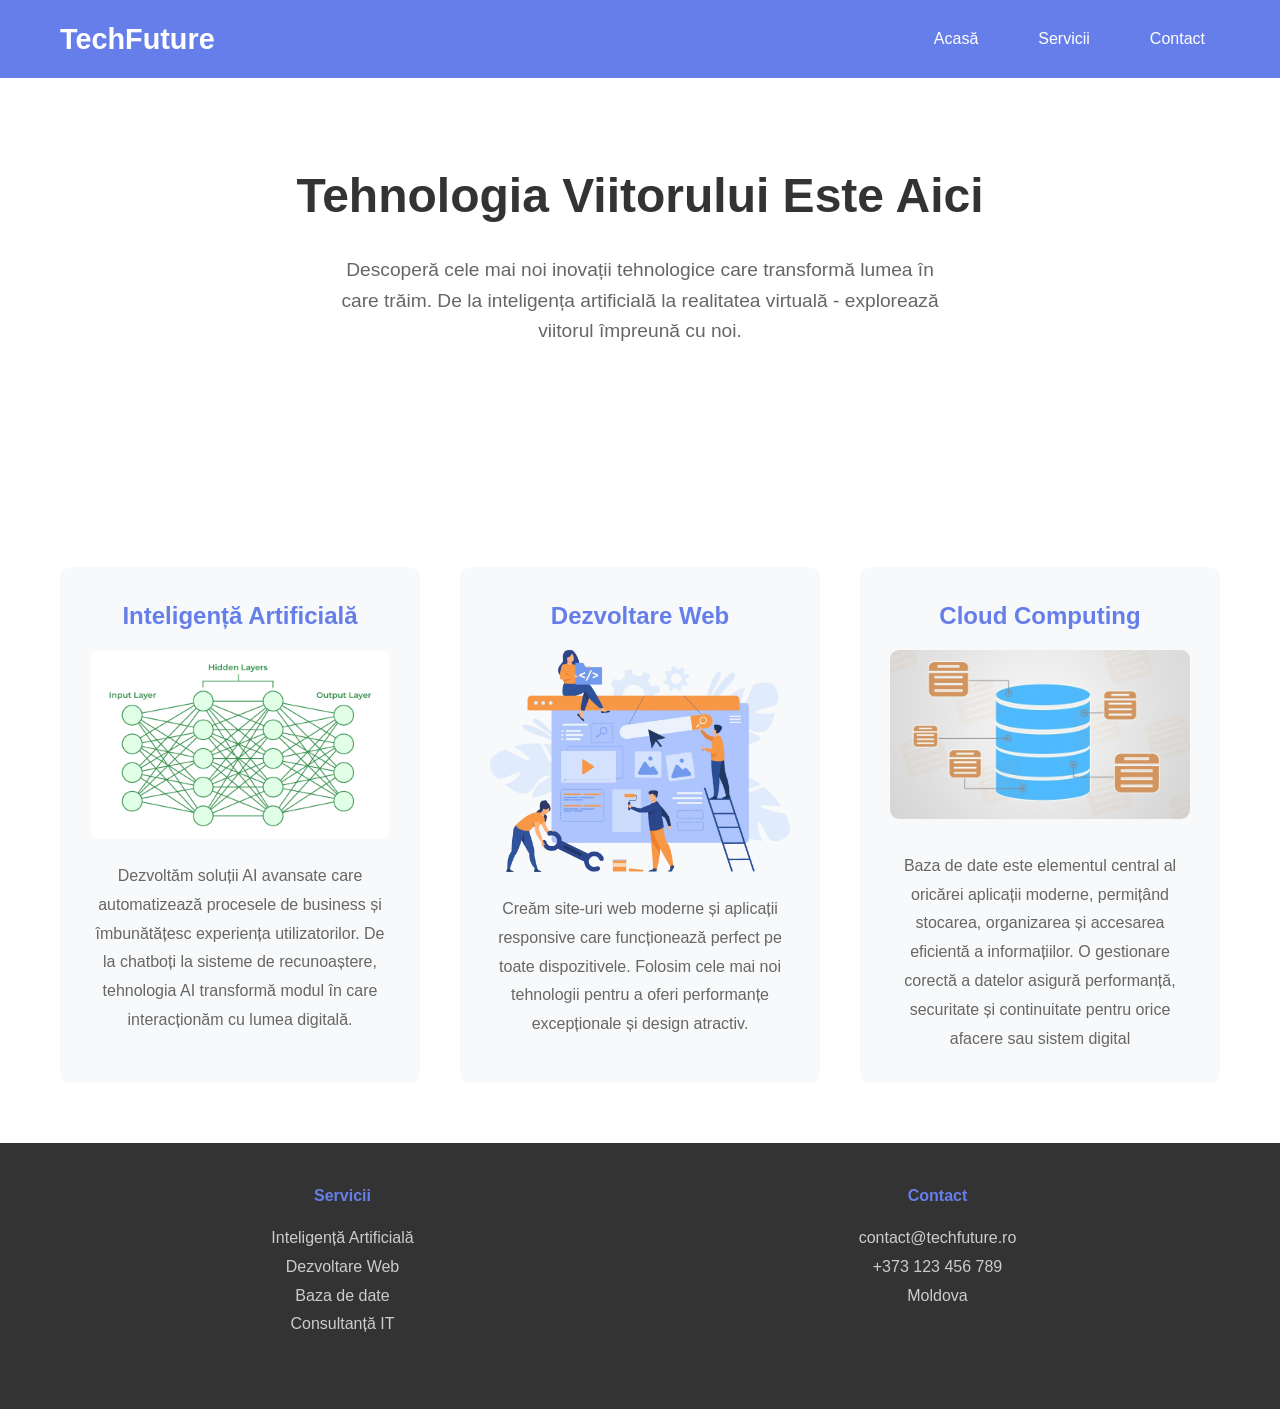
==== index.html @ 3f2cb163 "Add files via upload" ====
<!DOCTYPE html>
<html lang="en">
<head>
    <meta charset="UTF-8">
    <meta name="viewport" content="width=device-width, initial-scale=1.0">
    <title>TechFuture</title>
    <link rel="stylesheet" href="css/style.css">
</head>
<body>
    <header>
        <div class="container">
            <nav>
                <a href="#" class="logo">TechFuture</a>
                <ul class="nav-links">
                    <li><a href="#acasa">Acasă</a></li>
                    <li><a href="#servicii">Servicii</a></li>
                    <li><a href="#contact">Contact</a></li>
                </ul>
            </nav>
        </div>
    </header>

    <section class="hero" id="acasa">
        <div class="container">
            <h1>Tehnologia Viitorului Este Aici</h1>
            <p>Descoperă cele mai noi inovații tehnologice care transformă lumea în care trăim. De la inteligența artificială la realitatea virtuală - explorează viitorul împreună cu noi.</p>
        
        </div>
    </section>

    <section class="content" id="servicii">
        <div class="container">
            <div class="content-grid">
                <div class="feature">
                    <h3>Inteligență Artificială</h3>
                    <img src="img/gpt.png" alt="Inteligență Artificială" style="width:100%; height:auto; border-radius: 8px; margin-bottom: 15px;">
                    <p>Dezvoltăm soluții AI avansate care automatizează procesele de business și îmbunătățesc experiența utilizatorilor. De la chatboți la sisteme de recunoaștere, tehnologia AI transformă modul în care interacționăm cu lumea digitală.</p>
                </div>
                
                <div class="feature">
                    <h3>Dezvoltare Web</h3>
                    <img src="img/web.webp" alt="Dezvoltare Web" style="width:100%; height:auto; border-radius: 8px; margin-bottom: 15px;">
                    <p>Creăm site-uri web moderne și aplicații responsive care funcționează perfect pe toate dispozitivele. Folosim cele mai noi tehnologii pentru a oferi performanțe excepționale și design atractiv.</p>
                </div>
                
                <div class="feature">
                    <h3>Cloud Computing</h3>
                    <img src="img/cld.jpg" alt="Cloud Computing" style="width:100%; height:auto; border-radius: 9px; margin-bottom: 25px;">
                    <p>Baza de date este elementul central al oricărei aplicații moderne, permițând stocarea, organizarea și accesarea eficientă a informațiilor. O gestionare corectă a datelor asigură performanță, securitate și continuitate pentru orice afacere sau sistem digital</p>
                </div>
            </div>
        </div>
    </section>

    <footer id="contact">
        <div class="container">
            <div class="footer-content">
                
                <div class="footer-section">
                    <h4>Servicii</h4>
                    <p><a>Inteligență Artificială</a></p>
                    <p><a>Dezvoltare Web</a></p>
                    <p><a>Baza de date</a></p>
                    <p><a>Consultanță IT</a></p>
                </div>
                
                <div class="footer-section">
                    <h4>Contact</h4>
                    <p>contact@techfuture.ro</p>
                    <p>+373 123 456 789</p>
                    <p>Moldova</p>
                </div>
            </div>
            
        </div>
    </footer>
</body>
</html>
---- css/style.css ----
* {
    margin: 0;
    padding: 0;
    box-sizing: border-box;
}

body {
    font-family: Arial, sans-serif;
    line-height: 1.6;
    color: #333;
    background: #f4f4f4;
}

a {
    text-decoration: none;
    color: inherit;
}

.container {
    max-width: 1200px;
    margin: 0 auto;
    padding: 0 20px;
}

header {
    background: #667eea;
    color: #fff;
    padding: 1rem 0;
    position: sticky;
    top: 0;
    z-index: 100;
}

nav {
    display: flex;
    justify-content: space-between;
    align-items: center;
}

.logo {
    font-size: 1.8rem;
    font-weight: bold;
    color: #fff;
}

.nav-links {
    display: flex;
    gap: 30px;
    list-style: none;
}

.nav-links a {
    padding: 10px 15px;
    border-radius: 5px;
    transition: background-color 0.3s;
    color: #fff;
}

.hero {
    background: #fff;
    padding: 80px 0;
    text-align: center;
}

.hero h1 {
    font-size: 3rem;
    margin-bottom: 20px;
}

.hero p {
    font-size: 1.2rem;
    margin: 0 auto 40px;
    color: #666;
    max-width: 600px;
}

.tech-image {
    max-width: 100%;
    height: auto;
    border-radius: 10px;
    box-shadow: 0 10px 30px rgba(0, 0, 0, 0.2);
    margin: 40px 0;
}

.content {
    background: #fff;
    padding: 60px 0;
}

.content-grid {
    display: grid;
    grid-template-columns: repeat(auto-fit, minmax(300px, 1fr));
    gap: 40px;
    margin-top: 40px;
}

.feature {
    background: #f8f9fa;
    padding: 30px;
    border-radius: 10px;
    text-align: center;
    transition: transform 0.3s;
}

.feature h3 {
    color: #667eea;
    margin-bottom: 15px;
    font-size: 1.5rem;
}

.feature p {
    color: #666;
    line-height: 1.8;
}

.cta-button {
    display: inline-block;
    background: #667eea;
    color: #fff;
    padding: 15px 30px;
    border-radius: 25px;
    font-weight: bold;
    margin-top: 30px;
    transition: transform 0.3s;
}

footer {
    background: #333;
    color: #fff;
    text-align: center;
    padding: 40px 0;
}

.footer-content {
    display: grid;
    grid-template-columns: repeat(auto-fit, minmax(250px, 1fr));
    gap: 30px;
    margin-bottom: 30px;
}

.footer-section h4 {
    margin-bottom: 15px;
    color: #667eea;
}

.footer-section p,
.footer-section a {
    color: #ccc;
    line-height: 1.8;
}
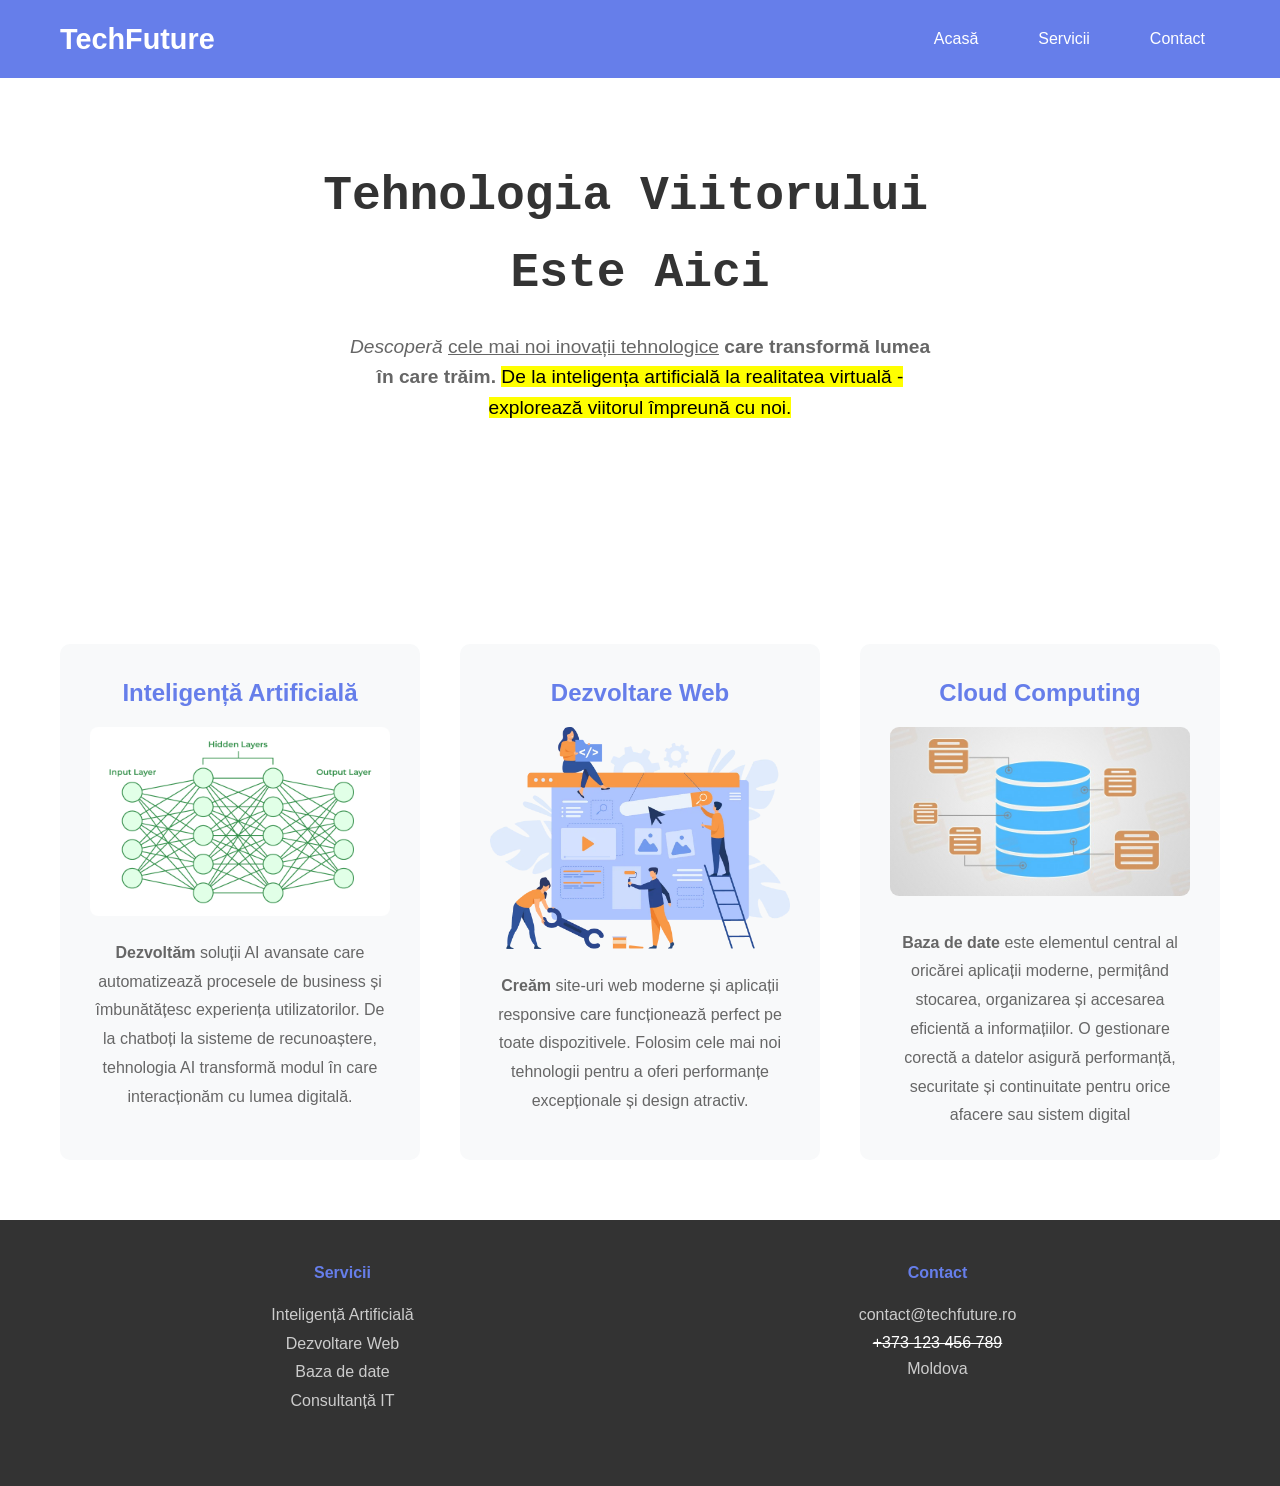
==== commit 147d0769: "Update index.html" ====
--- a/index.html
+++ b/index.html
@@ -2,7 +2,11 @@
 <html lang="en">
 <head>
     <meta charset="UTF-8">
+    <meta name="author" content="Laurentiu">
+    <meta name="description" content="Description">
+    <meta name="keywords" content="tehnologie, viitor, servicii IT">
     <meta name="viewport" content="width=device-width, initial-scale=1.0">
+    
     <title>TechFuture</title>
     <link rel="stylesheet" href="css/style.css">
 </head>
@@ -22,8 +26,9 @@
 
     <section class="hero" id="acasa">
         <div class="container">
-            <h1>Tehnologia Viitorului Este Aici</h1>
-            <p>Descoperă cele mai noi inovații tehnologice care transformă lumea în care trăim. De la inteligența artificială la realitatea virtuală - explorează viitorul împreună cu noi.</p>
+            <pre><h1>Tehnologia Viitorului 
+Este Aici</h1></pre>
+            <p><i>Descoperă</i> <u>cele mai noi inovații tehnologice</u> <b>care transformă lumea în care trăim.</b> <mark>De la inteligența artificială la realitatea virtuală - explorează viitorul împreună cu noi.</mark></p>
         
         </div>
     </section>
@@ -34,19 +39,19 @@
                 <div class="feature">
                     <h3>Inteligență Artificială</h3>
                     <img src="img/gpt.png" alt="Inteligență Artificială" style="width:100%; height:auto; border-radius: 8px; margin-bottom: 15px;">
-                    <p>Dezvoltăm soluții AI avansate care automatizează procesele de business și îmbunătățesc experiența utilizatorilor. De la chatboți la sisteme de recunoaștere, tehnologia AI transformă modul în care interacționăm cu lumea digitală.</p>
+                    <p><strong>Dezvoltăm</strong> soluții AI avansate care automatizează procesele de business și îmbunătățesc experiența utilizatorilor. De la chatboți la sisteme de recunoaștere, tehnologia AI transformă modul în care interacționăm cu lumea digitală.</p>
                 </div>
                 
                 <div class="feature">
                     <h3>Dezvoltare Web</h3>
                     <img src="img/web.webp" alt="Dezvoltare Web" style="width:100%; height:auto; border-radius: 8px; margin-bottom: 15px;">
-                    <p>Creăm site-uri web moderne și aplicații responsive care funcționează perfect pe toate dispozitivele. Folosim cele mai noi tehnologii pentru a oferi performanțe excepționale și design atractiv.</p>
+                    <p><strong>Creăm</strong> site-uri web moderne și aplicații responsive care funcționează perfect pe toate dispozitivele. Folosim cele mai noi tehnologii pentru a oferi performanțe excepționale și design atractiv.</p>
                 </div>
                 
                 <div class="feature">
                     <h3>Cloud Computing</h3>
                     <img src="img/cld.jpg" alt="Cloud Computing" style="width:100%; height:auto; border-radius: 9px; margin-bottom: 25px;">
-                    <p>Baza de date este elementul central al oricărei aplicații moderne, permițând stocarea, organizarea și accesarea eficientă a informațiilor. O gestionare corectă a datelor asigură performanță, securitate și continuitate pentru orice afacere sau sistem digital</p>
+                    <p><strong>Baza de date</strong> este elementul central al oricărei aplicații moderne, permițând stocarea, organizarea și accesarea eficientă a informațiilor. O gestionare corectă a datelor asigură performanță, securitate și continuitate pentru orice afacere sau sistem digital</p>
                 </div>
             </div>
         </div>
@@ -58,16 +63,16 @@
                 
                 <div class="footer-section">
                     <h4>Servicii</h4>
-                    <p><a>Inteligență Artificială</a></p>
-                    <p><a>Dezvoltare Web</a></p>
-                    <p><a>Baza de date</a></p>
-                    <p><a>Consultanță IT</a></p>
+                    <p>Inteligență Artificială</p>
+                    <p>Dezvoltare Web</p>
+                    <p>Baza de date</p>
+                    <p>Consultanță IT</p>
                 </div>
                 
                 <div class="footer-section">
                     <h4>Contact</h4>
                     <p>contact@techfuture.ro</p>
-                    <p>+373 123 456 789</p>
+                    <del>+373 123 456 789</del>
                     <p>Moldova</p>
                 </div>
             </div>
@@ -75,4 +80,4 @@
         </div>
     </footer>
 </body>
-</html>+</html>
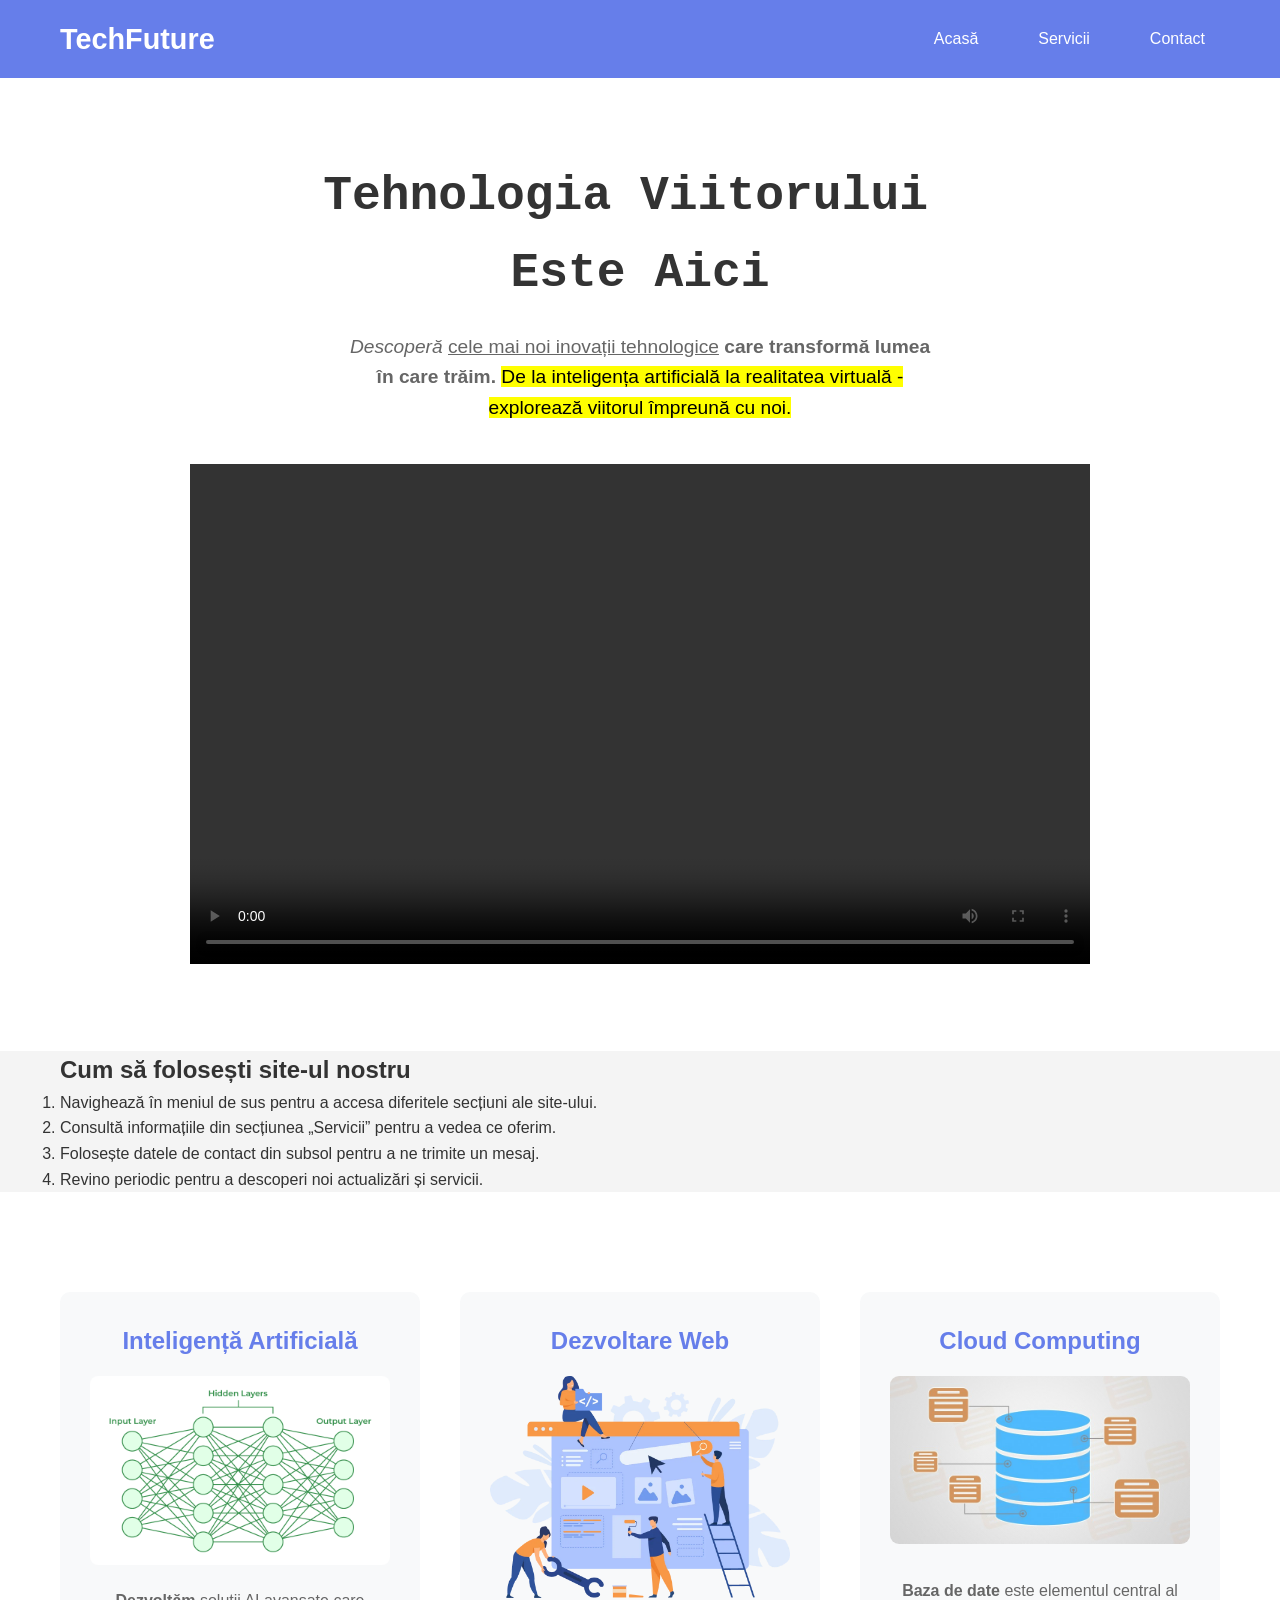
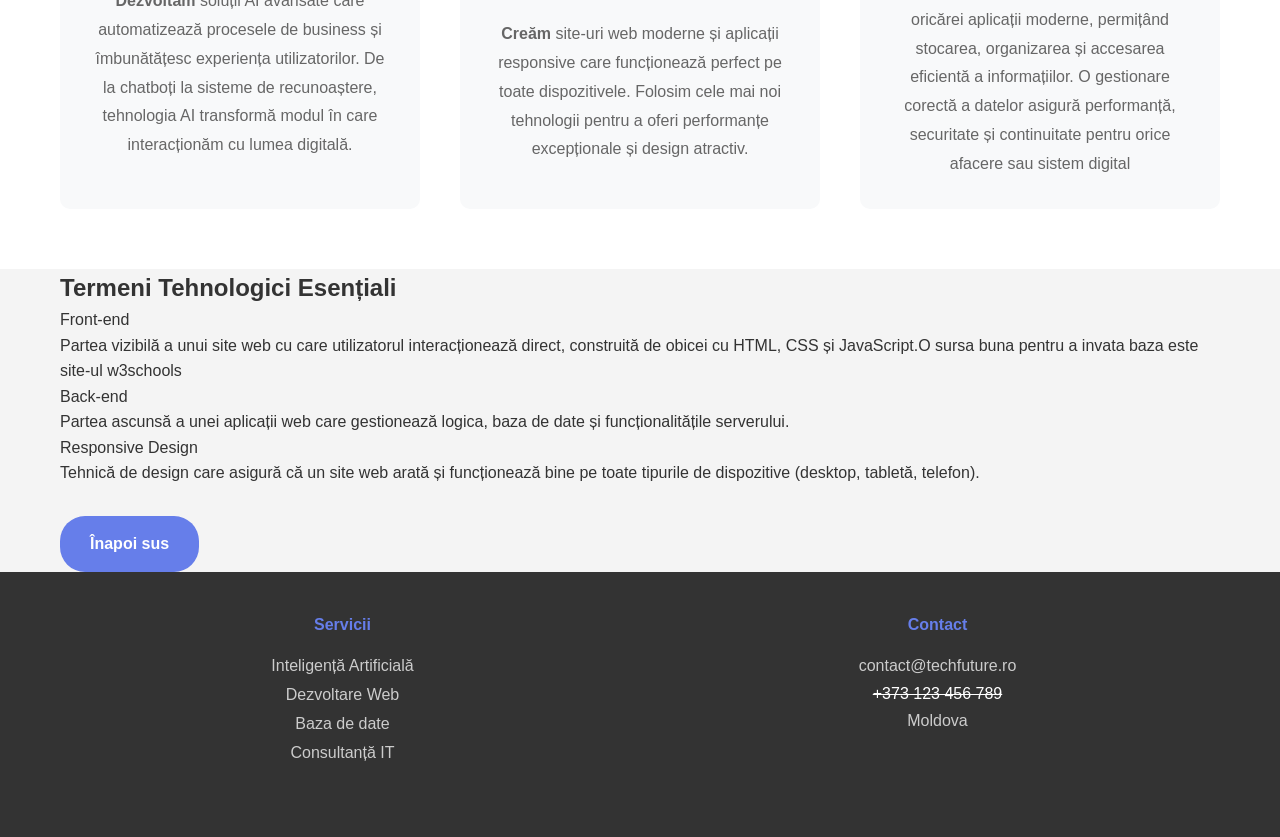
==== commit 4402b0bd: "Update index.html" ====
--- a/index.html
+++ b/index.html
@@ -30,9 +30,26 @@
 Este Aici</h1></pre>
             <p><i>Descoperă</i> <u>cele mai noi inovații tehnologice</u> <b>care transformă lumea în care trăim.</b> <mark>De la inteligența artificială la realitatea virtuală - explorează viitorul împreună cu noi.</mark></p>
         
+            <div class="video">
+            <video width="900" height="500" controls loop autoplay>
+            <source src="img/ambient.mp4" type="video/mp4">
+            Browserul tău nu suportă tag-ul video.
+            </video>
+</div>
+
         </div>
     </section>
-
+<section class="usage-steps">
+    <div class="container">
+        <h2>Cum să folosești site-ul nostru</h2>
+        <ol>
+            <li>Navighează în meniul de sus pentru a accesa diferitele secțiuni ale site-ului.</li>
+            <li>Consultă informațiile din secțiunea „Servicii” pentru a vedea ce oferim.</li>
+            <li>Folosește datele de contact din subsol pentru a ne trimite un mesaj.</li>
+            <li>Revino periodic pentru a descoperi noi actualizări și servicii.</li>
+        </ol>
+    </div>
+</section>
     <section class="content" id="servicii">
         <div class="container">
             <div class="content-grid">
@@ -56,7 +73,28 @@
             </div>
         </div>
     </section>
+    <section class="terminologie">
+        <div class="container">
+            <div class="tag">
+            <h2>Termeni Tehnologici Esențiali</h2>
+        <dl>
+            <dt>Front-end</dt>
+            <dd>Partea vizibilă a unui site web cu care utilizatorul interacționează direct, construită de obicei cu HTML, CSS și JavaScript.O sursa buna pentru a invata baza este site-ul
+             <a href="https://www.w3schools.com/html/default.asp" target="_blank">w3schools</a></dd>
 
+            <dt>Back-end</dt>
+            <dd>Partea ascunsă a unei aplicații web care gestionează logica, baza de date și funcționalitățile serverului.</dd>
+
+            <dt>Responsive Design</dt>
+            <dd>Tehnică de design care asigură că un site web arată și funcționează bine pe toate tipurile de dispozitive (desktop, tabletă, telefon).</dd>
+        </dl>
+        </div>
+    </div>
+    </section>
+    
+    <div class="container">
+    <a href="#acasa" class="cta-button">Înapoi sus</a>
+    </div>
     <footer id="contact">
         <div class="container">
             <div class="footer-content">
@@ -71,7 +109,7 @@
                 
                 <div class="footer-section">
                     <h4>Contact</h4>
-                    <p>contact@techfuture.ro</p>
+                    <p><a href="mailto:contact@techfuture.ro">contact@techfuture.ro</a></p>
                     <del>+373 123 456 789</del>
                     <p>Moldova</p>
                 </div>
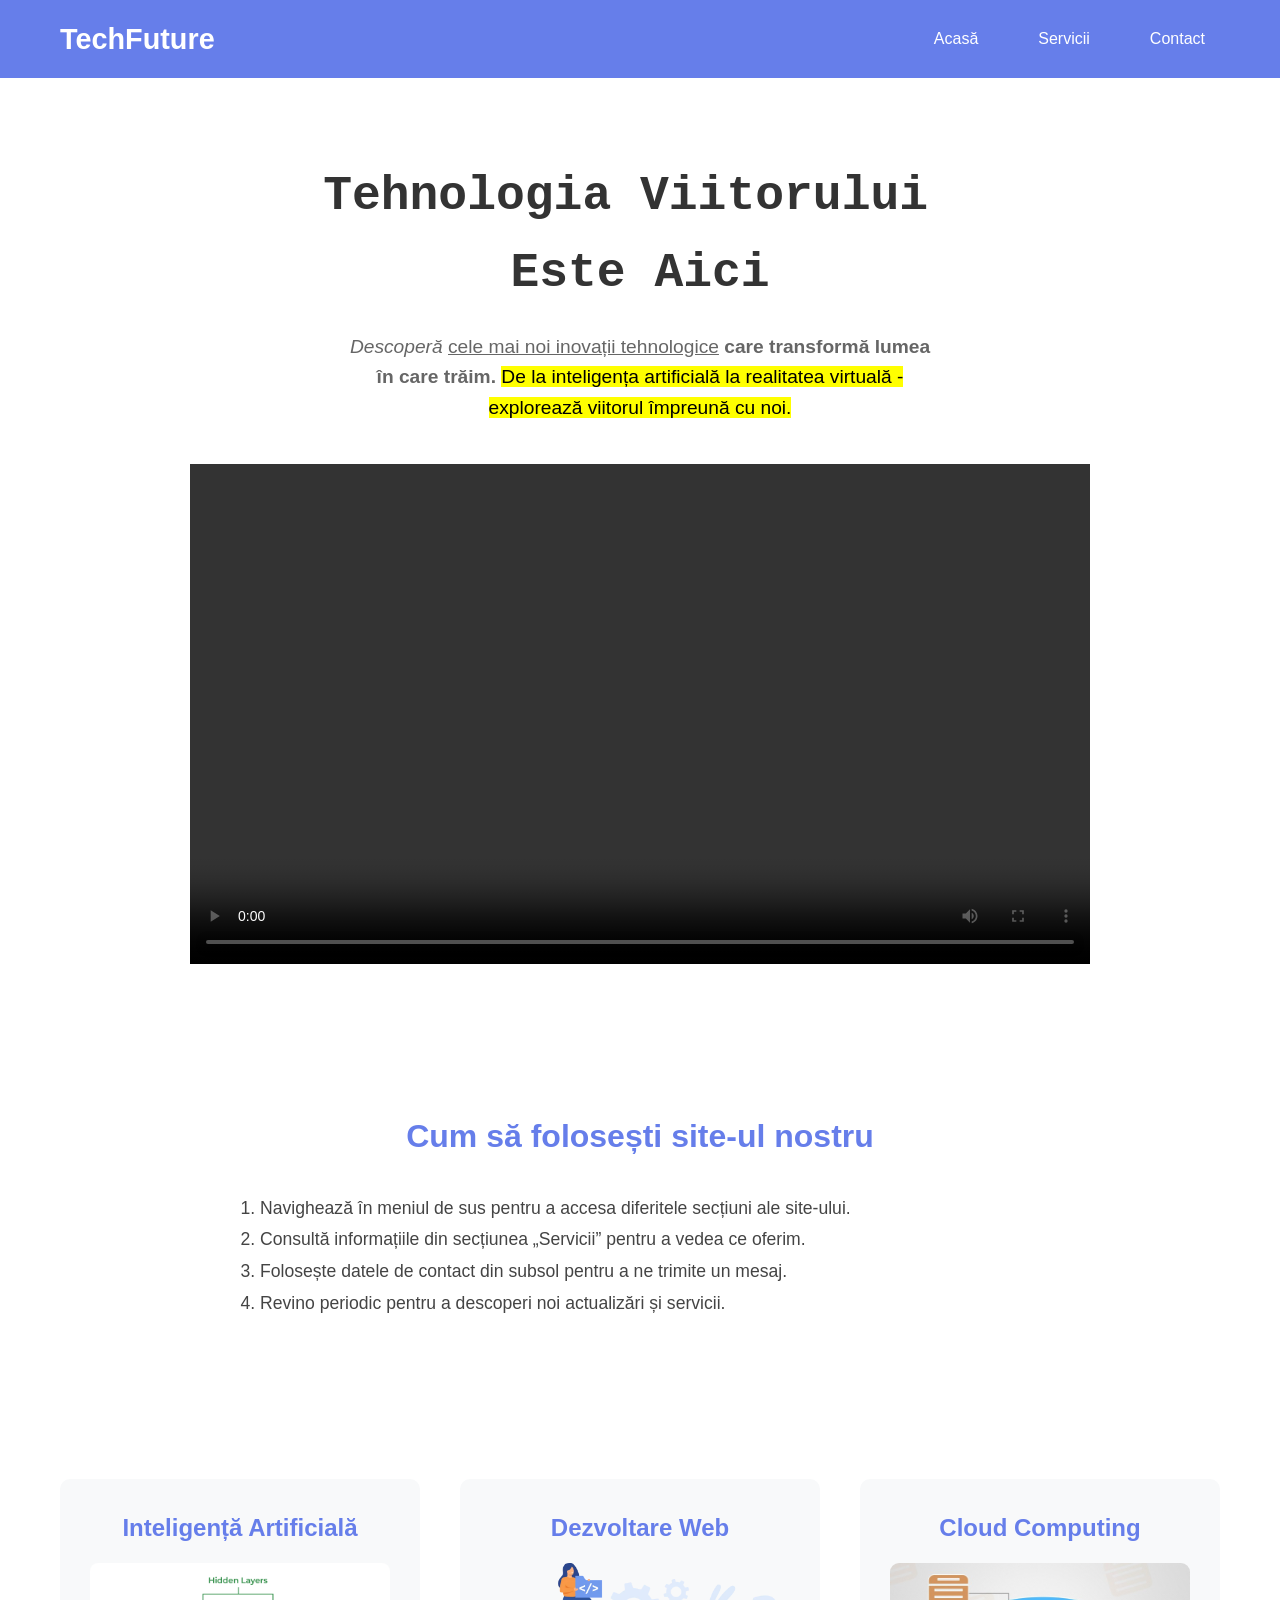
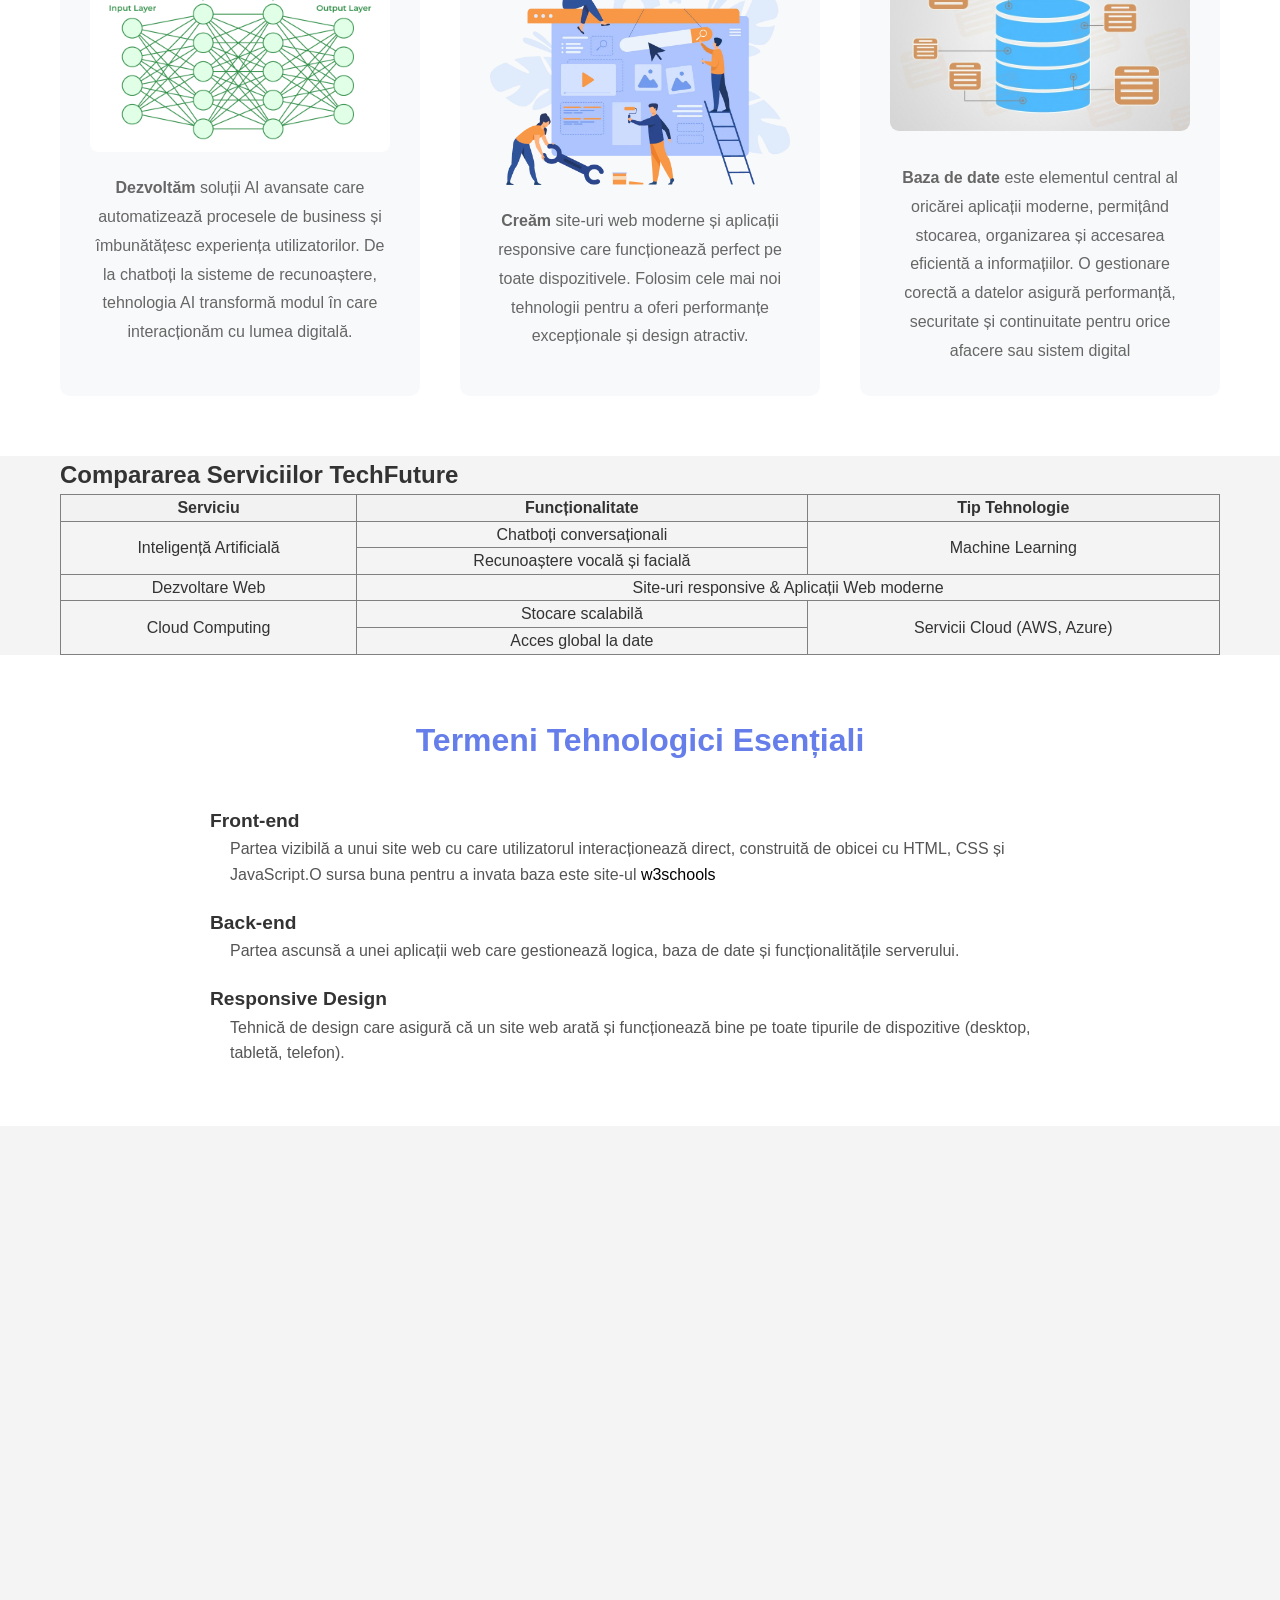
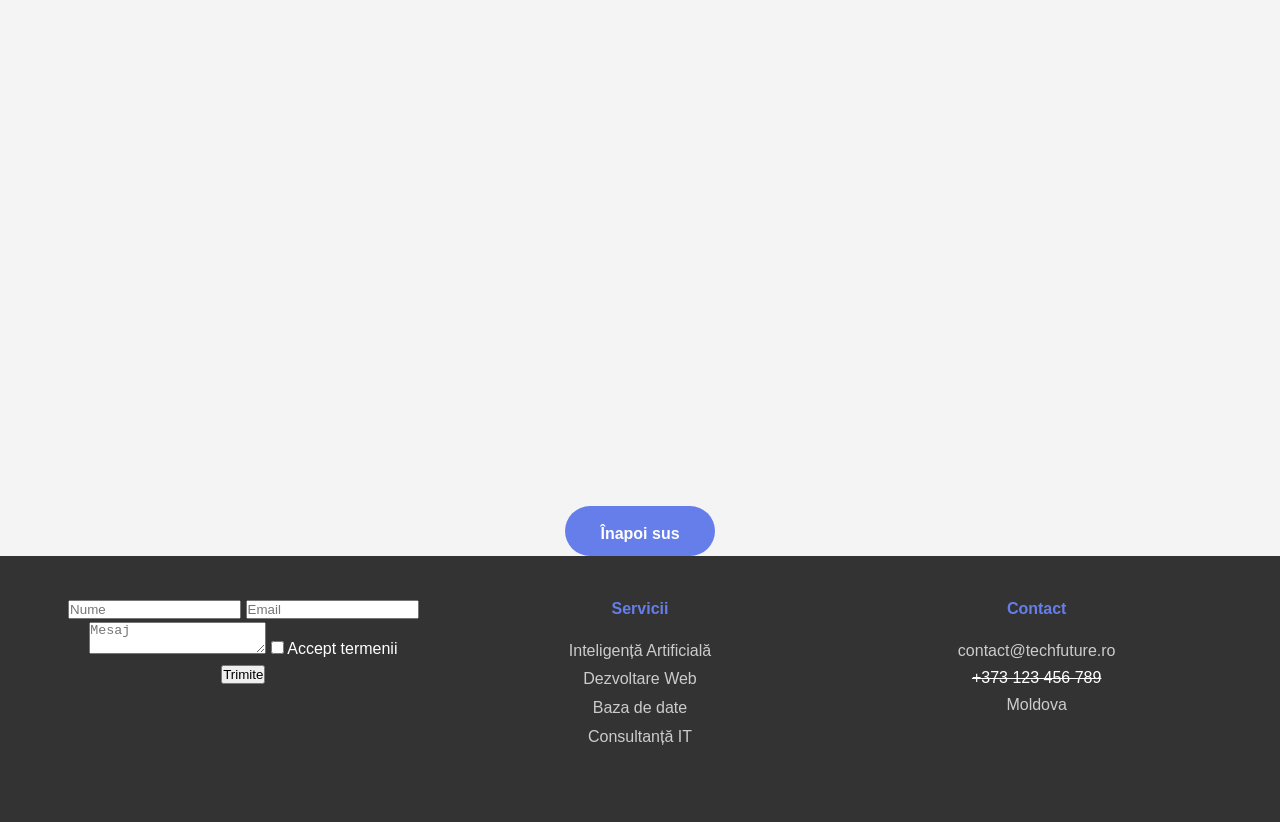
==== commit eee209da: "Update index.html" ====
--- a/index.html
+++ b/index.html
@@ -73,6 +73,44 @@
             </div>
         </div>
     </section>
+<section class="tech-comparison">
+    <div class="container">
+        <h2>Compararea Serviciilor TechFuture</h2>
+        <table border="1" style="width: 100%; border-collapse: collapse; text-align: center;">
+            <thead style="background-color: #f2f2f2;">
+                <tr>
+                    <th>Serviciu</th>
+                    <th>Funcționalitate</th>
+                    <th>Tip Tehnologie</th>
+                </tr>
+            </thead>
+            <tbody>
+                <tr>
+                    <td rowspan="2">Inteligență Artificială</td>
+                    <td>Chatboți conversaționali</td>
+                    <td rowspan="2">Machine Learning</td>
+                </tr>
+                <tr>
+                    <td>Recunoaștere vocală și facială</td>
+                </tr>
+
+                <tr>
+                    <td>Dezvoltare Web</td>
+                    <td colspan="2">Site-uri responsive & Aplicații Web moderne</td>
+                </tr>
+
+                <tr>
+                    <td rowspan="2">Cloud Computing</td>
+                    <td>Stocare scalabilă</td>
+                    <td rowspan="2">Servicii Cloud (AWS, Azure)</td>
+                </tr>
+                <tr>
+                    <td>Acces global la date</td>
+                </tr>
+            </tbody>
+        </table>
+    </div>
+</section>
     <section class="terminologie">
         <div class="container">
             <div class="tag">
@@ -91,14 +129,28 @@
         </div>
     </div>
     </section>
-    
-    <div class="container">
+    <div class="youtube">
+    <iframe width="1000" height="515" src="https://www.youtube.com/embed/FQdaUv95mR8?si=YSAkKoaOFy49bNIJ" title="YouTube video player" frameborder="0" allow="accelerometer; autoplay; clipboard-write; encrypted-media; gyroscope; picture-in-picture; web-share" referrerpolicy="strict-origin-when-cross-origin" allowfullscreen></iframe>
+    </div>
+    <div class="maps">
+        <iframe src="https://www.google.com/maps/embed?pb=!1m14!1m8!1m3!1d339.72601003259655!2d28.805115!3d47.063615!3m2!1i1024!2i768!4f13.1!3m3!1m2!1s0x40c97b0c50f44bef%3A0xadcd866d49e05e4e!2sColegiul%20Universit%C4%83%C8%9Bii%20Tehnice%20a%20Moldovei!5e0!3m2!1sen!2s!4v1758173233345!5m2!1sen!2s" width="600" height="450" style="border:0;" allowfullscreen="" loading="lazy" referrerpolicy="no-referrer-when-downgrade"></iframe>
+    </div>
+    <div class="buton">
     <a href="#acasa" class="cta-button">Înapoi sus</a>
     </div>
     <footer id="contact">
         <div class="container">
             <div class="footer-content">
-                
+
+                <form>
+                <input type="text" placeholder="Nume">
+                <input type="email" placeholder="Email">
+                <textarea placeholder="Mesaj"></textarea>
+                <input type="checkbox"> Accept termenii<br>
+
+                <button>Trimite</button>
+                </form>
+
                 <div class="footer-section">
                     <h4>Servicii</h4>
                     <p>Inteligență Artificială</p>
--- a/css/style.css
+++ b/css/style.css
@@ -22,6 +22,10 @@
     padding: 0 20px;
 }
 
+.tag a {
+    color: black;
+}
+
 header {
     background: #667eea;
     color: #fff;
@@ -73,6 +77,28 @@
     color: #666;
     max-width: 600px;
 }
+.usage-steps {
+    background: #fff;
+    padding: 60px 0;
+    text-align: center;
+}
+
+.usage-steps h2 {
+    color: #667eea;
+    font-size: 2rem;
+    margin-bottom: 30px;
+}
+
+.usage-steps ol {
+    text-align: left;
+    max-width: 800px;
+    margin: 0 auto;
+    padding-left: 20px;
+    font-size: 1.1rem;
+    color: #444;
+    line-height: 1.8;
+}
+
 
 .tech-image {
     max-width: 100%;
@@ -114,14 +140,49 @@
 }
 
 .cta-button {
-    display: inline-block;
+    display: block;
+    width: 150px;
+    height: 50px;
+    text-align: center;
     background: #667eea;
     color: #fff;
     padding: 15px 30px;
     border-radius: 25px;
+    font-weight: bold; 
+    margin: 0 auto;
+    line-height: 50px auto;
+}
+
+.terminologie {
+    background: #fff;
+    padding: 60px 0;
+}
+
+.terminologie h2 {
+    text-align: center;
+    font-size: 2rem;
+    color: #667eea;
+    margin-bottom: 40px;
+}
+
+.terminologie dl {
+    max-width: 900px;
+    margin: 0 auto;
+    padding: 0 20px;
+}
+
+.terminologie dt {
     font-weight: bold;
-    margin-top: 30px;
-    transition: transform 0.3s;
+    font-size: 1.2rem;
+    color: #333;
+    margin-top: 20px;
+}
+
+.terminologie dd {
+    margin-left: 20px;
+    font-size: 1rem;
+    color: #555;
+    line-height: 1.6;
 }
 
 footer {
